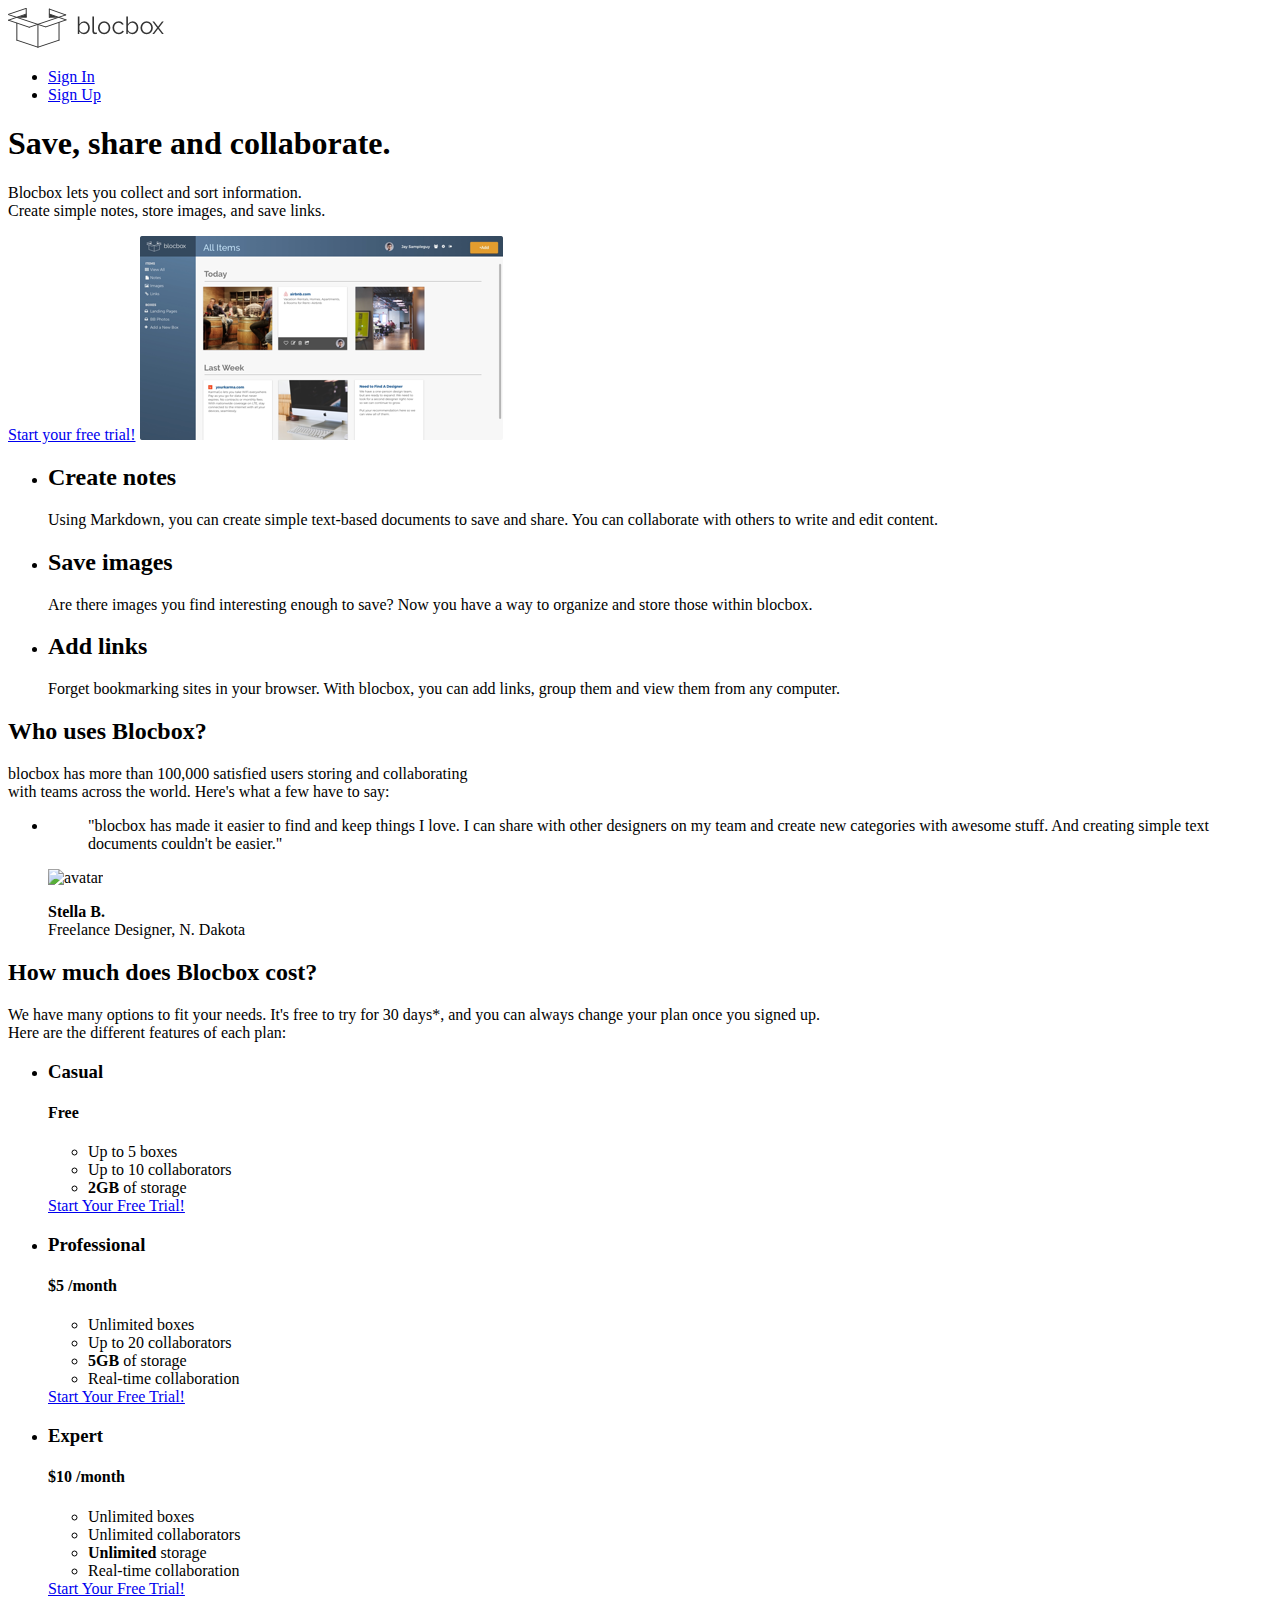
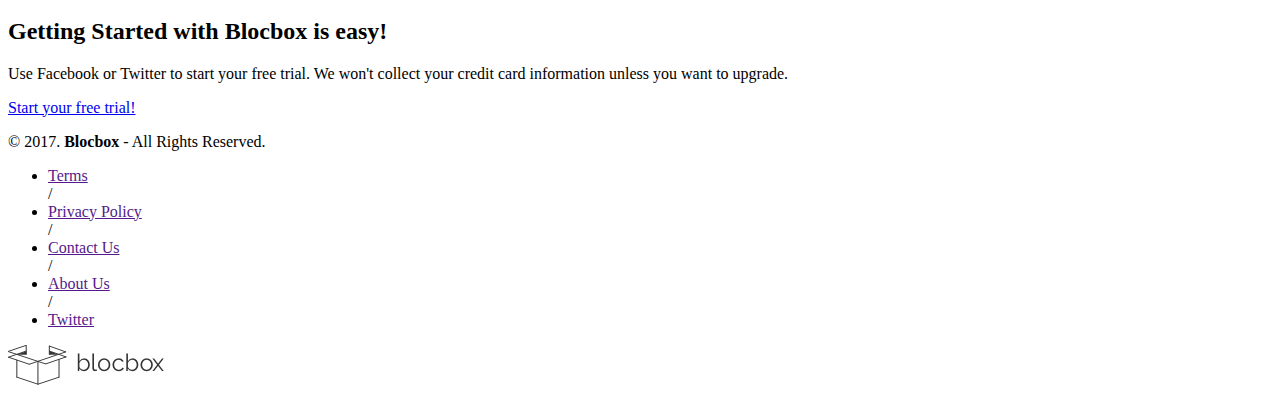
==== index.html @ 42ea2961 "Homepage HTML completed" ====
<!DOCTYPE html>
<html lang="en-us">
<head>
   <meta http-equiv="X-UA Compatible" content="IE=Edge">
   <meta name="viewport" content="width=device-width, initial scale=1">
   <meta charset="utf-8">
   <title>Save, share, and collaborate | Blocbox</title>

   <!-- Google Fonts -->
   <link href="https://fonts.googleapis.com/css?family=Montserrat|Raleway" rel="stylesheet">
</head>
<body>
  <!-- Hero -->
  <header>
    <nav class="container">
      <div class="one-half">
        <a href="index.html" class="site-logo"><img src="images/Logo.png" alt="Blocbox" /></a>
      </div>
      <div class="one-half">
        <ul>
          <li><a href="signin.html">Sign In</a></li>
          <li class="btn"><a href="signup.html">Sign Up</a></li>
        </ul>
      </div>
    </nav>
    <div class="container hero">
      <h1>Save, share and collaborate.</h1>
      <p>Blocbox lets you collect and sort information.<br/>Create simple notes, store images, and save links.</p>
      <a href="signup.html" class="btn">Start your free trial!</a>
      <img src="images/Dashboard Screenshot.png" alt="Blocbox Screenshot" />
    </div>
  </header>
  <main role="main">

    <!--Benefits-->

    <section class="benefits">
      <ul class="container">
        <li class="one-third">
           <h2>Create notes</h2>
           <p>Using Markdown, you can create simple text-based documents to save and share. You can collaborate with others to write and edit content.</p>
         </li>
         <li class="one-third">
           <h2>Save images</h2>
           <p>Are there images you find interesting enough to save? Now you have a way to organize and store those within blocbox.</p>
         </li>
         <li class="one-third">
           <h2>Add links</h2>
           <p>Forget bookmarking sites in your browser. With blocbox, you can add links, group them and view them from any computer.</p>
         </li>
      </ul>
    </section>

    <!--Testimonials-->

    <section class="testimonials">
      <div class="container">
        <h2>Who uses Blocbox?</h2>
        <p>blocbox has more than 100,000 satisfied users storing and collaborating<br/> with teams across the world. Here's what a few have to say:</p>
        <ul class="container">
          <li class="one-fourth">
       <blockquote>"blocbox has made it easier to find and keep things I love. I can share with other designers on my team and create new categories with awesome stuff. And creating simple text documents couldn't be easier."
       </blockquote>
       <img src="https://s3.amazonaws.com/uifaces/faces/twitter/jsa/128.jpg" alt="avatar">
       <p class="name"><strong>Stella B.</strong><br/>Freelance Designer, N. Dakota</p>
         </li>
        </ul>
      </div>
    </section>

    <!--Pricing-->

    <section class="Pricing">
      <div class="container">
        <h2>How much does Blocbox cost?</h2>
        <p>We have many options to fit your needs. It's free to try for 30 days*, and you can always change your plan once you signed up. <br/>Here are the different features of each plan:</p>
      </div>
      <ul class="container">
      <li class="one-third">
       <div class="box">
        <h3>Casual</h3>
         <h4>Free</h4>
         <ul>
           <li>Up to 5 boxes</li>
           <li>Up to 10 collaborators</li>
           <li><strong>2GB</strong> of storage</li>
         </ul>
         <a href="signup.html" class="btn">Start Your Free Trial!</a>
       </li>
     </ul>
      </div>
      <ul class="container">
        <li class"one-third">
          <div class="box middle">
            <h3>Professional</h3>
       <h4><span>$</span>5 <span class="month">/month</span></h4>
       <ul>
         <li>Unlimited boxes</li>
         <li>Up to 20 collaborators</li>
         <li><strong>5GB</strong> of storage</li>
         <li>Real-time collaboration</li>
       </ul>
       <a href="signup.html" class="btn">Start Your Free Trial!</a>
     </div>
   </li>
   <li class="one-third">
     <div class="box">
       <h3>Expert</h3>
       <h4><span>$</span>10 <span class="month">/month</span></h4>
       <ul>
         <li>Unlimited boxes</li>
         <li>Unlimited collaborators</li>
         <li><strong>Unlimited</strong> storage</li>
         <li>Real-time collaboration</li>
       </ul>
       <a href="signup.html" class="btn">Start Your Free Trial!</a>
     </div>
   </li>
    </section>

    <!--New Section-->

    <section>
      <div class="container">
      <h2>Getting Started with Blocbox is easy!</h2>
      <p>Use Facebook or Twitter to start your free trial. We won't collect your credit card information unless you want to upgrade.</p>
      <a href="signup.html">Start your free trial!</a>
    </div>
    </section>
  </main>

  <!--Footer-->

  <footer>
    <div class="container footer-nav-block">
      <div class="left-footer-block one-third">
        <p class="copyright-block">&copy; 2017. <strong>Blocbox</strong> - All Rights Reserved.</p>
      </div>
      <nav class="link-block middle-footer-block one-third">
        <ul>
          <li><a href="">Terms</a></li> /
          <li><a href="">Privacy Policy</a></li> /
          <li><a href="">Contact Us</a></li> /
          <li><a href="">About Us</a></li> /
          <li><a href="">Twitter</a></li>
        </ul>
      </nav>
      <div class="right-footer-block one-third">
        <img class="logo" src="images/Logo.png" alt="Blocbox" />
      </div>
  </div>
  </footer>
</body>
</html>
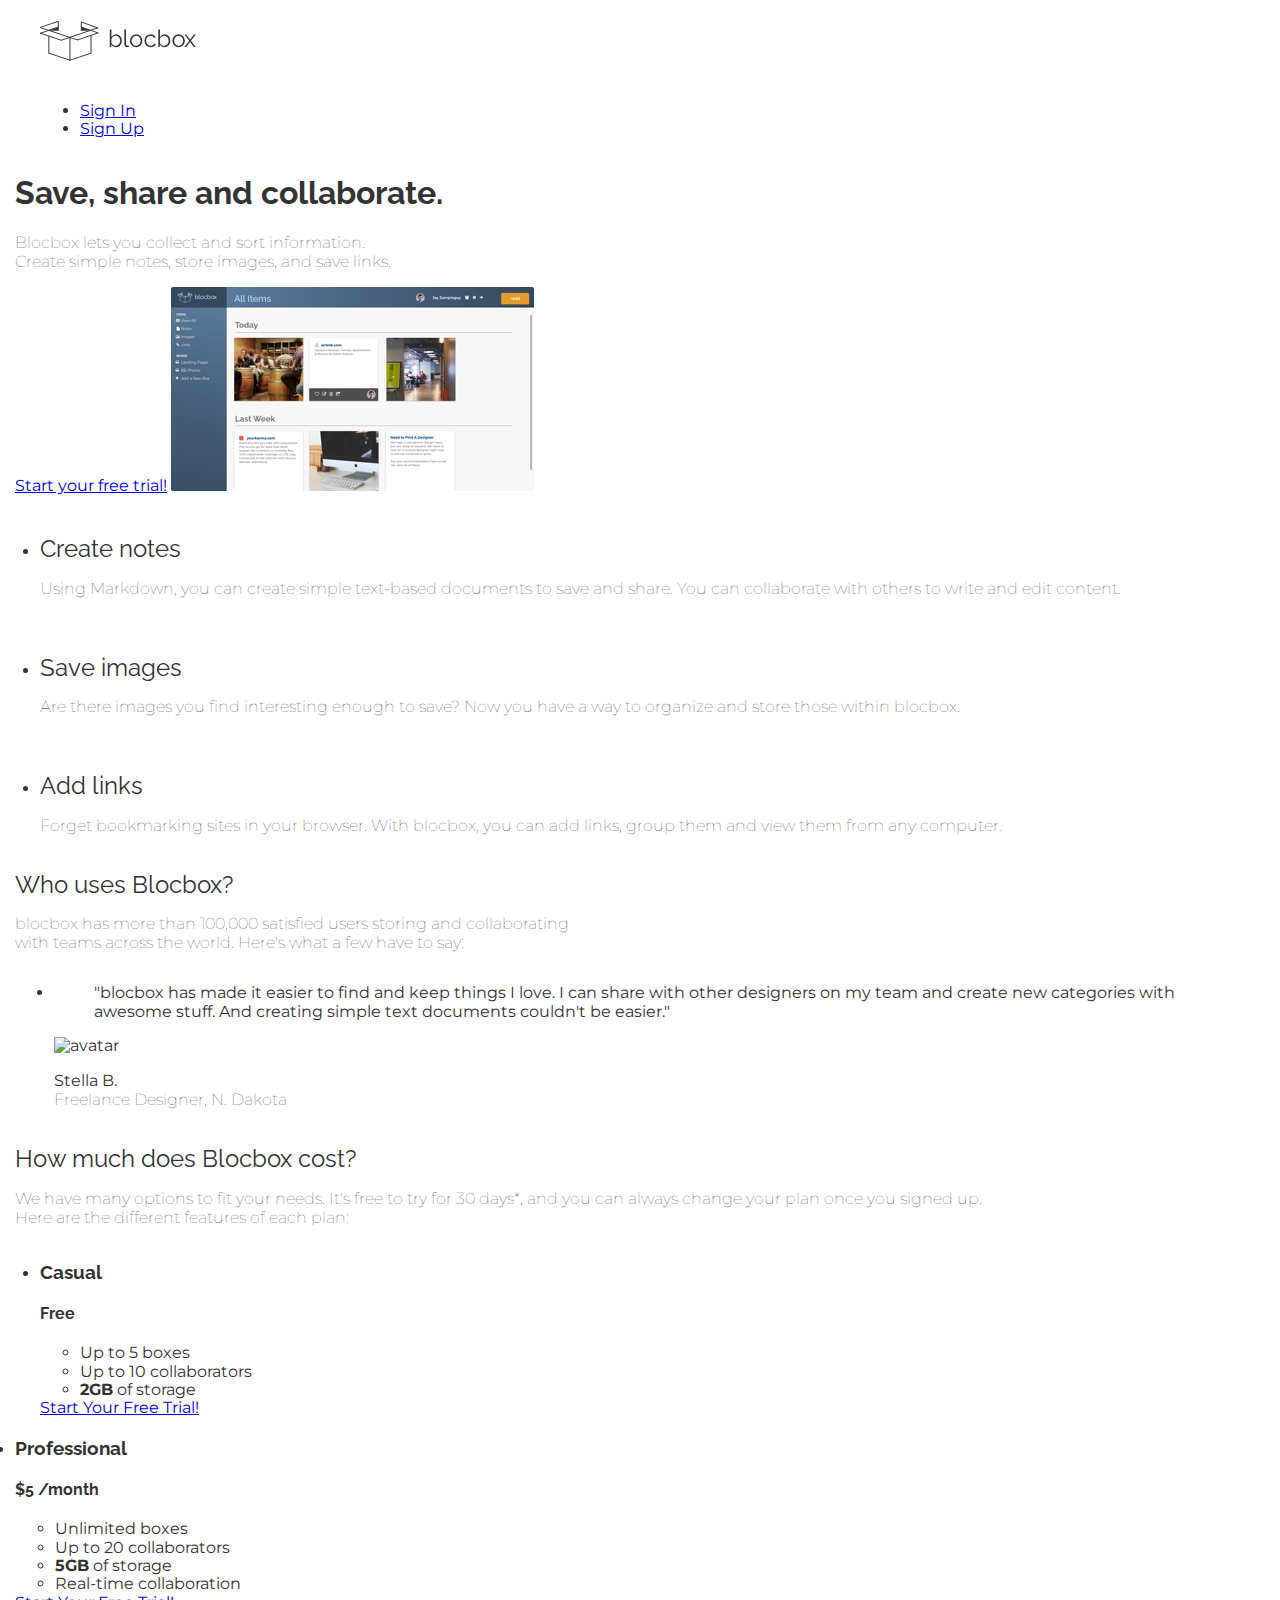
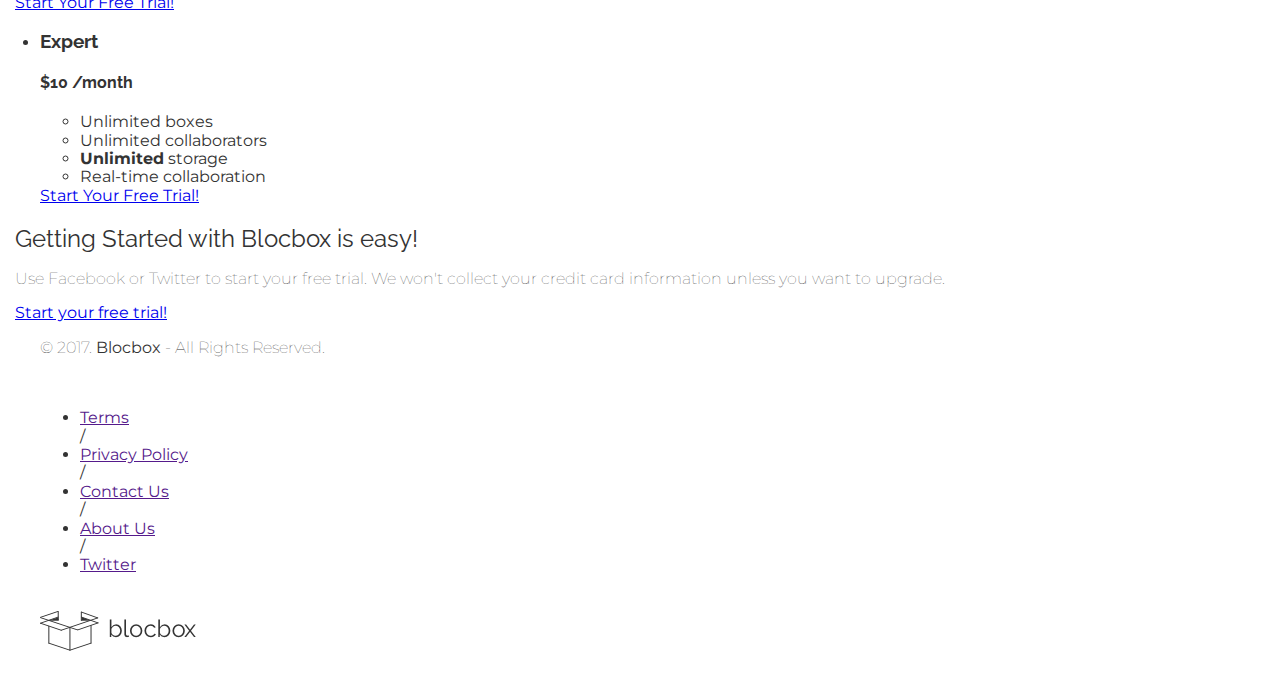
==== commit 0f86148d: "Checkpoint 28 Completed." ====
--- a/index.html
+++ b/index.html
@@ -5,6 +5,11 @@
    <meta name="viewport" content="width=device-width, initial scale=1">
    <meta charset="utf-8">
    <title>Save, share, and collaborate | Blocbox</title>
+
+   <!--CSS Links-->
+   <link rel="stylesheet" href="css/normalize.css">
+   <link rel="stylesheet" href="css/style.css">
+   <link rel="stylesheet" href="css/font-awesome.css">
 
    <!-- Google Fonts -->
    <link href="https://fonts.googleapis.com/css?family=Montserrat|Raleway" rel="stylesheet">
--- a/css/style.css
+++ b/css/style.css
@@ -0,0 +1,45 @@
+html, body {
+  overflow-x:hidden;
+}
+body {
+  font-family: "Montserrat", Helvetica, Arial, sans-serif;
+  color: #333333;
+}
+h1, h2, h3, h4, h5, h6 {
+  font-family: Raleway, Varela Round, Helvetica, Arial, sans-serif;
+}
+h2 {
+  font-size: 28 px;
+  font-weight: normal;
+  margin-bottom: 5px;
+}
+
+p {
+  font-size: 16px;
+  line-height: 19px;
+  font-weight: 100;
+}
+
+/* GRID */
+.container {
+  margin-right: auto;
+  margin-left: auto;
+  padding-left: 15px;
+  padding-right: 15px;
+  position: relative;
+}
+.container: before,
+.container: after {
+  content: " ";
+  display: table;
+}
+.container:after {
+  clear:both;
+}
+.one-half, .one-third, .one-fourth {
+  width: 96%;
+  float: left;
+  position: relative;
+  min-height: 1px;
+  margin: 0 2% 20px;
+}
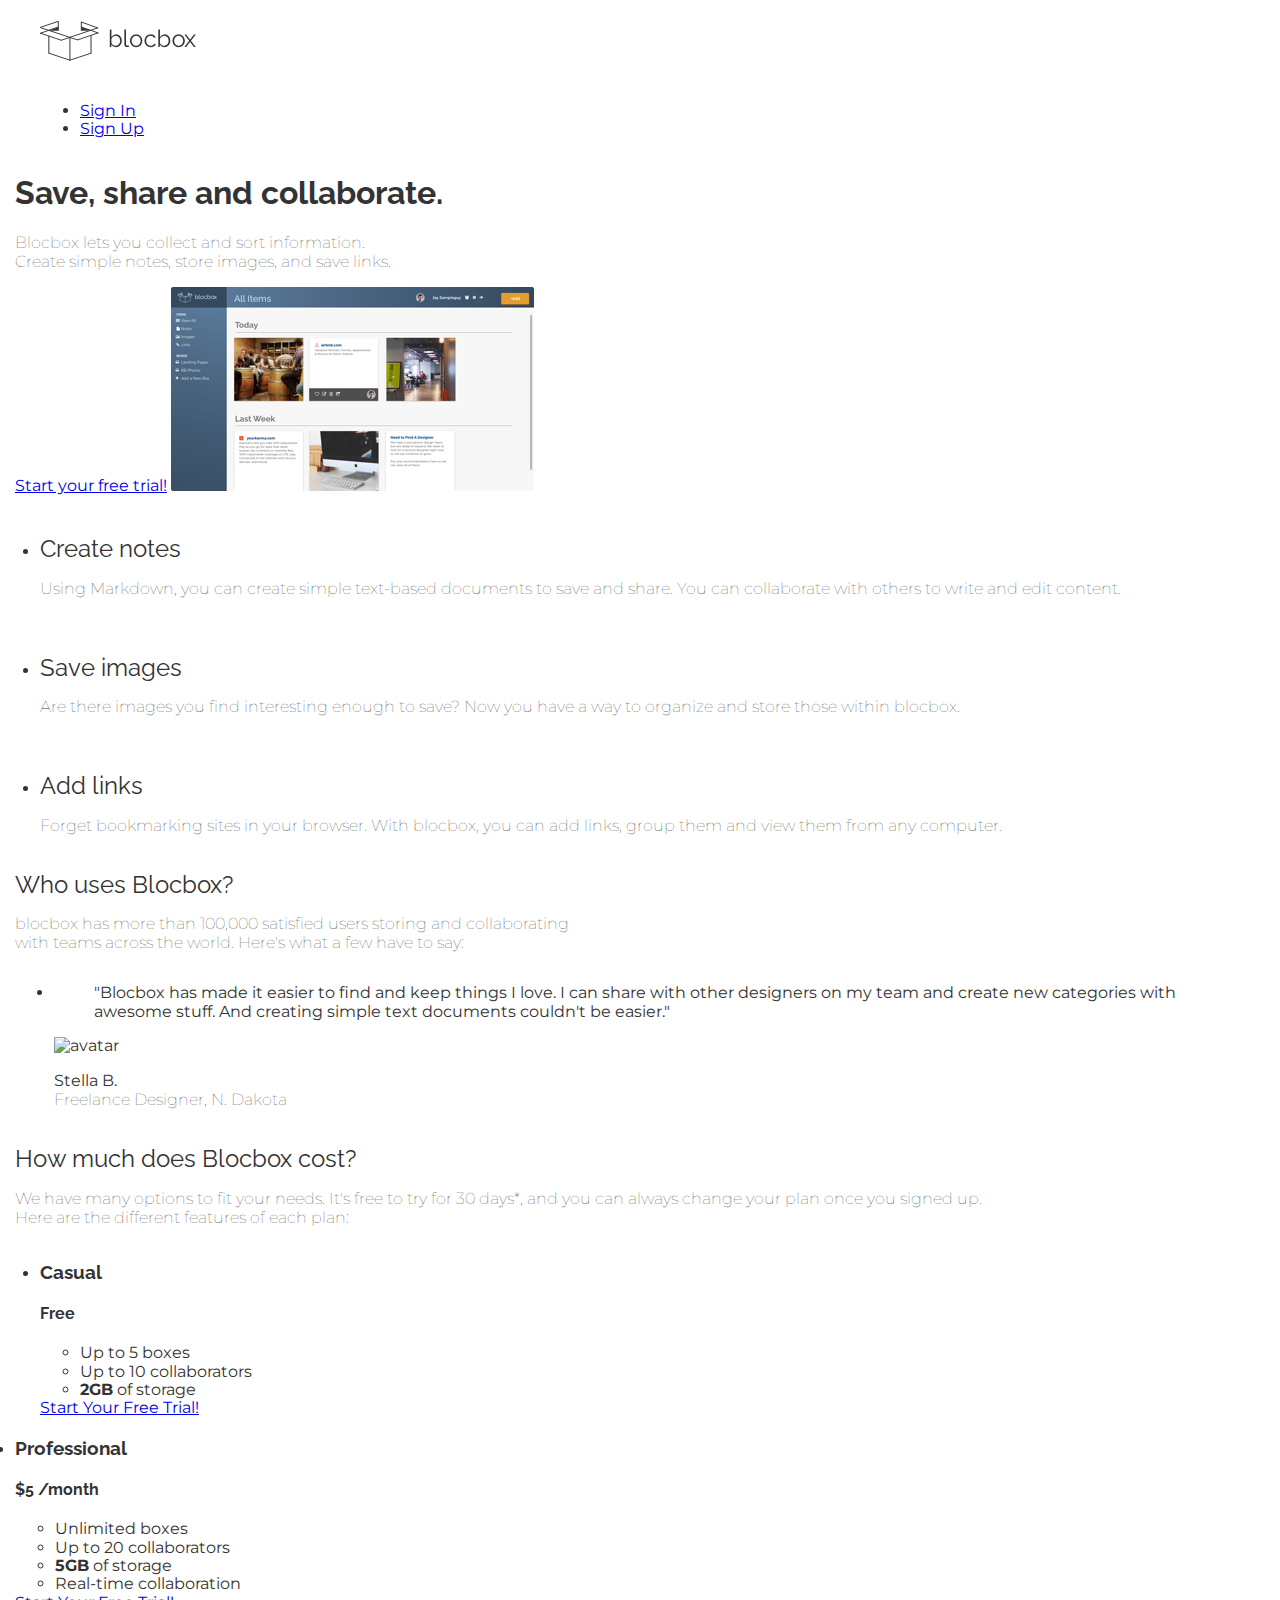
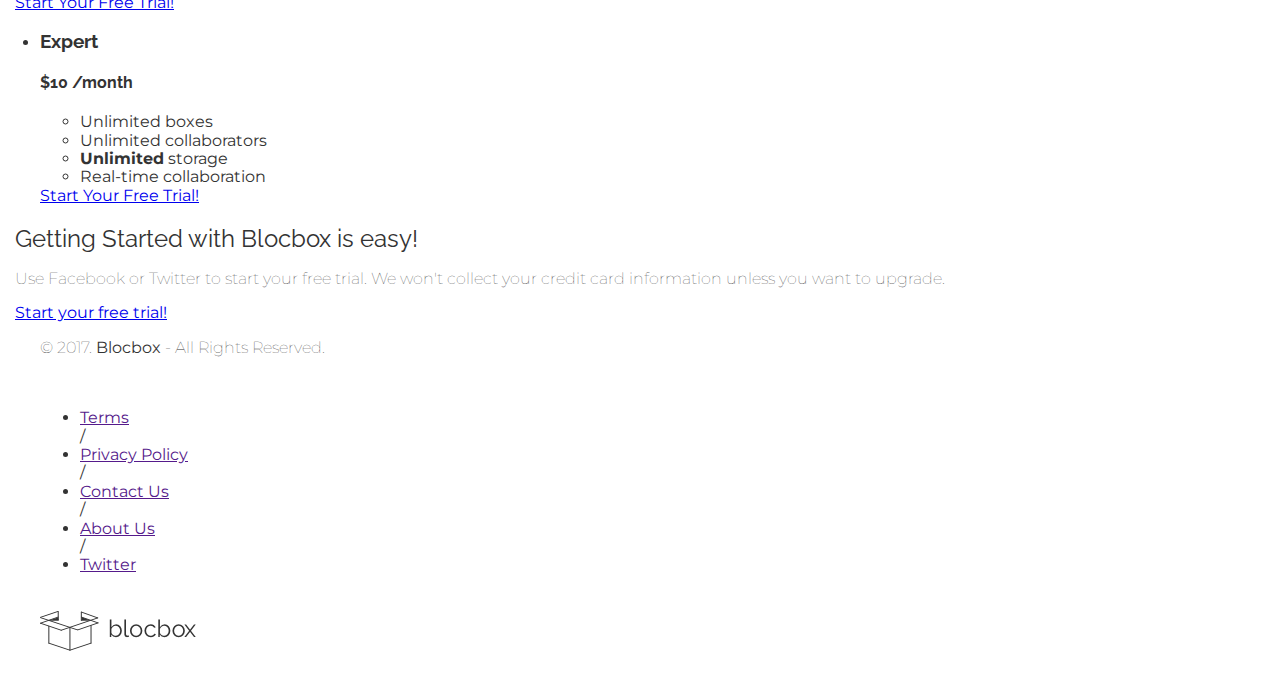
==== commit 9c1ff258: "Homepage CSS completed" ====
--- a/index.html
+++ b/index.html
@@ -64,7 +64,7 @@
         <p>blocbox has more than 100,000 satisfied users storing and collaborating<br/> with teams across the world. Here's what a few have to say:</p>
         <ul class="container">
           <li class="one-fourth">
-       <blockquote>"blocbox has made it easier to find and keep things I love. I can share with other designers on my team and create new categories with awesome stuff. And creating simple text documents couldn't be easier."
+       <blockquote>"Blocbox has made it easier to find and keep things I love. I can share with other designers on my team and create new categories with awesome stuff. And creating simple text documents couldn't be easier."
        </blockquote>
        <img src="https://s3.amazonaws.com/uifaces/faces/twitter/jsa/128.jpg" alt="avatar">
        <p class="name"><strong>Stella B.</strong><br/>Freelance Designer, N. Dakota</p>
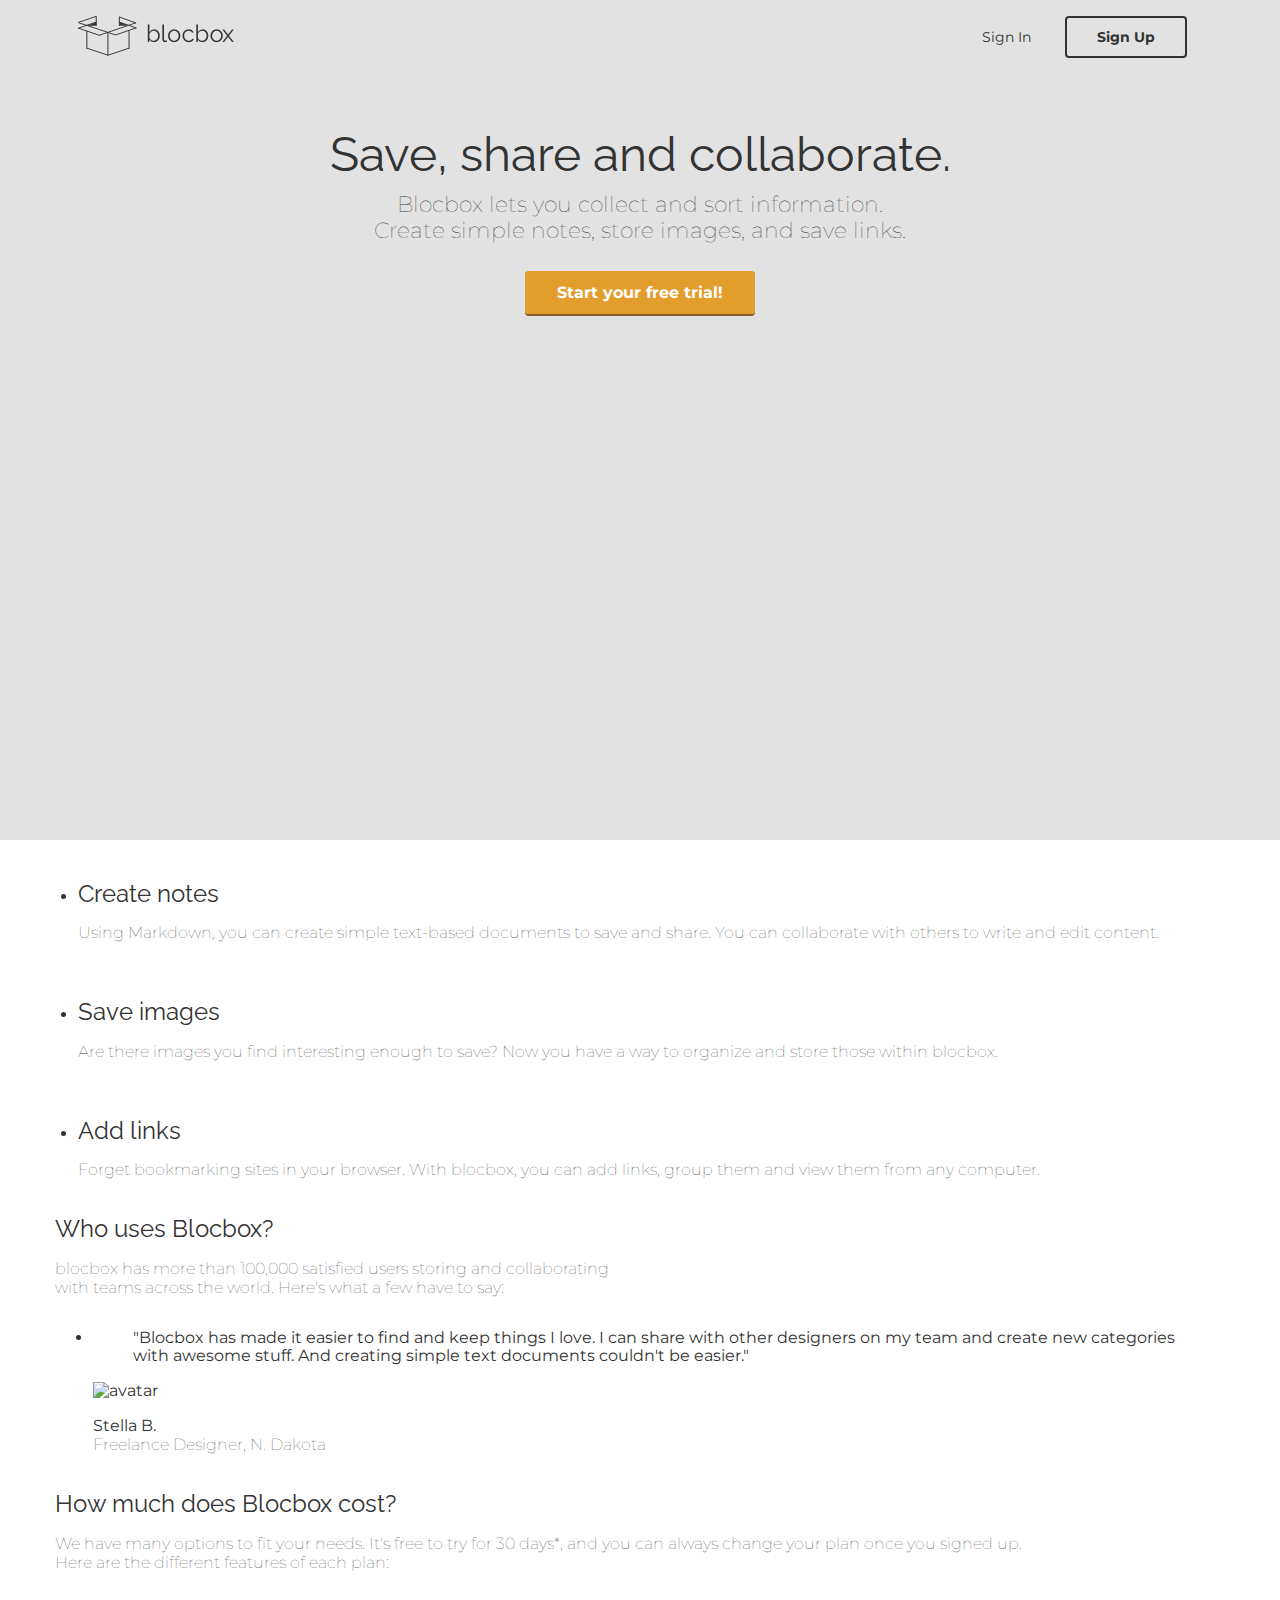
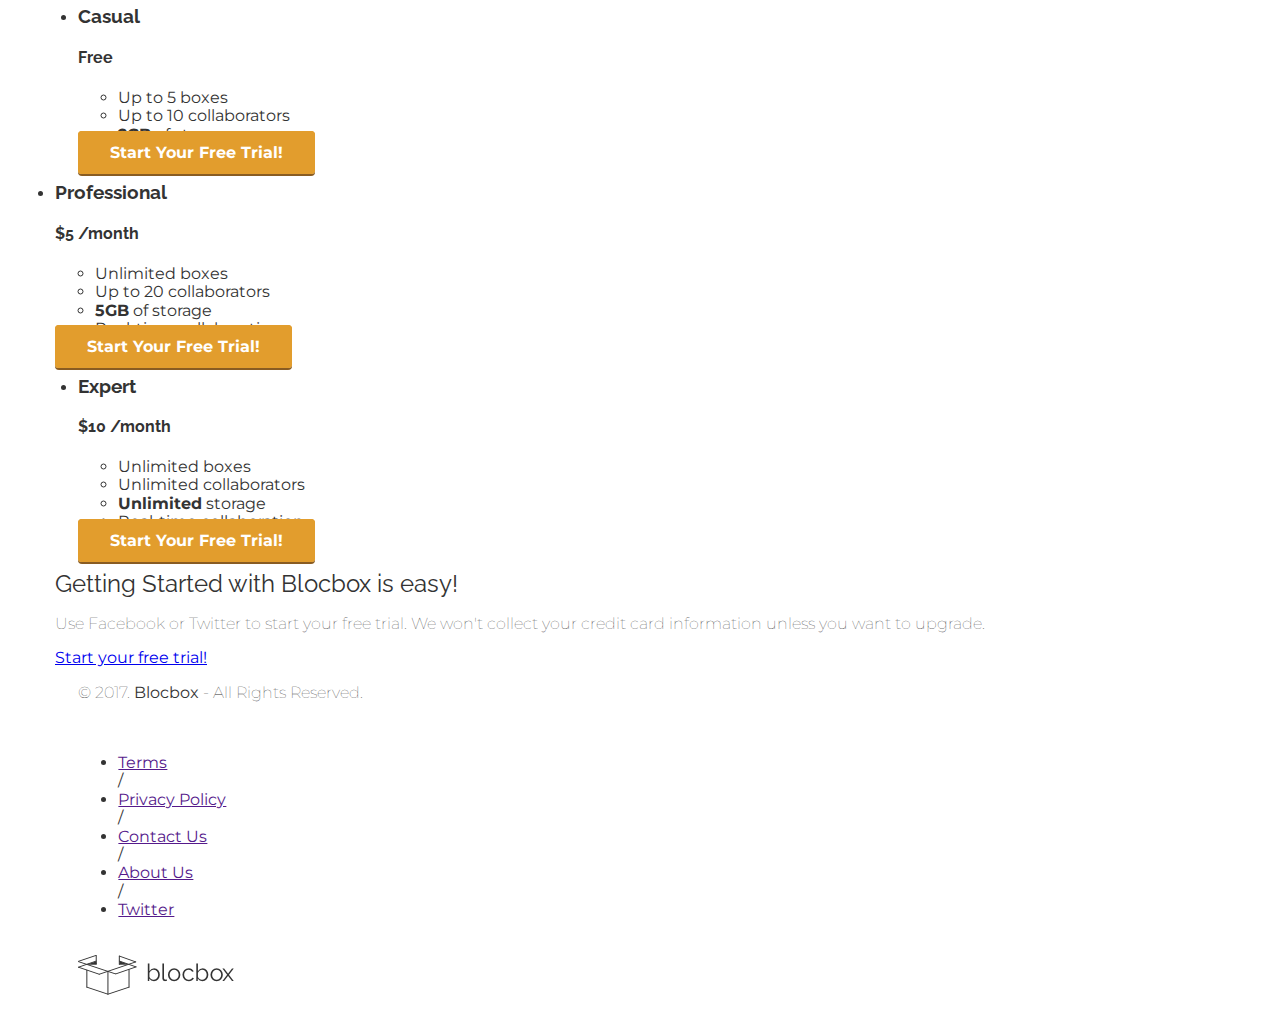
==== commit ff6e97f0: "Checkpoint 29 completed" ====
--- a/index.html
+++ b/index.html
@@ -20,11 +20,9 @@
     <nav class="container">
       <div class="one-half">
         <a href="index.html" class="site-logo"><img src="images/Logo.png" alt="Blocbox" /></a>
-      </div>
-      <div class="one-half">
         <ul>
           <li><a href="signin.html">Sign In</a></li>
-          <li class="btn"><a href="signup.html">Sign Up</a></li>
+          <li class="btn2"><a href="signup.html">Sign Up</a></li>
         </ul>
       </div>
     </nav>
@@ -32,7 +30,6 @@
       <h1>Save, share and collaborate.</h1>
       <p>Blocbox lets you collect and sort information.<br/>Create simple notes, store images, and save links.</p>
       <a href="signup.html" class="btn">Start your free trial!</a>
-      <img src="images/Dashboard Screenshot.png" alt="Blocbox Screenshot" />
     </div>
   </header>
   <main role="main">
--- a/css/style.css
+++ b/css/style.css
@@ -21,6 +21,31 @@
 }
 
 /* GRID */
+@media (min-width: 768px) {
+   .container {
+     width: 750px;
+   }
+ }
+ @media (min-width: 992px) {
+   .container {
+     width: 970px;
+   }
+   .one-half {
+     width:46%;
+   }
+   .one-third {
+     width:29.33333%;
+   }
+   .one-fourth {
+     width:21%;
+   }
+ }
+ @media (min-width: 1200px) {
+   .container {
+     width: 1170px;
+   }
+ }
+
 .container {
   margin-right: auto;
   margin-left: auto;
@@ -43,3 +68,83 @@
   min-height: 1px;
   margin: 0 2% 20px;
 }
+
+/* HEADER */
+header {
+  color:#333333;
+  background-image: url("/Users/zachminuto/GitHub/Blocbox/images/Bitmap.jpg");
+  background-position: bottom;
+  background-color: #e2e2e2;
+  height: 840px;
+
+  }
+header nav {
+   padding:1em 0;
+ }
+ header nav ul {
+   display:inline;
+   text-align: right;
+   float:right;
+   margin:0;
+ }
+ header nav ul > li {
+   list-style-type: none;
+   display: inline-block;
+   margin:0 15px;
+ }
+ header nav ul > li.btn2:hover {
+   color:#FFFFFF;
+ }
+ header nav ul > li > a {
+   color:#333333;
+   text-decoration: none;
+   font: Montserrat, Arial, sans-serif;
+   font-size: 14px;
+ }
+ header nav ul > li.btn-outline:hover > a {
+   color:#34495E;
+ }
+ header nav ul > li.btn2 {
+   position: center;
+ }
+ header .hero {
+   text-align: center;
+   display:block;
+   position: relative;
+ }
+ header .hero h1 {
+   font-size:48px;
+   font-weight: normal;
+   margin:95px 0 0;
+ }
+ header .hero p {
+   font-size: 22px;
+   line-height: 26px;
+   font-weight: 100;
+   margin:10px 0 40px;
+ }
+ header .hero img {
+   display: block;
+   margin:3em auto 0;
+ }
+
+ /* BUTTONS */
+.btn {
+  border-radius: 4px;
+  color:#FFFFFF;
+  font-weight: 700;
+  text-decoration: none;
+  padding:10px 30px;
+  background: #E29D2D;
+  border: 2px solid #E29D2D;
+  box-shadow: 0px 2px 0px 0px #895C22;
+}
+.btn2 {
+  border-radius: 4px;
+  color:#FFFFFF;
+  font-weight: 700;
+  text-decoration: none;
+  padding:10px 30px;
+  background: none;
+  border: 2px solid #333333;
+}
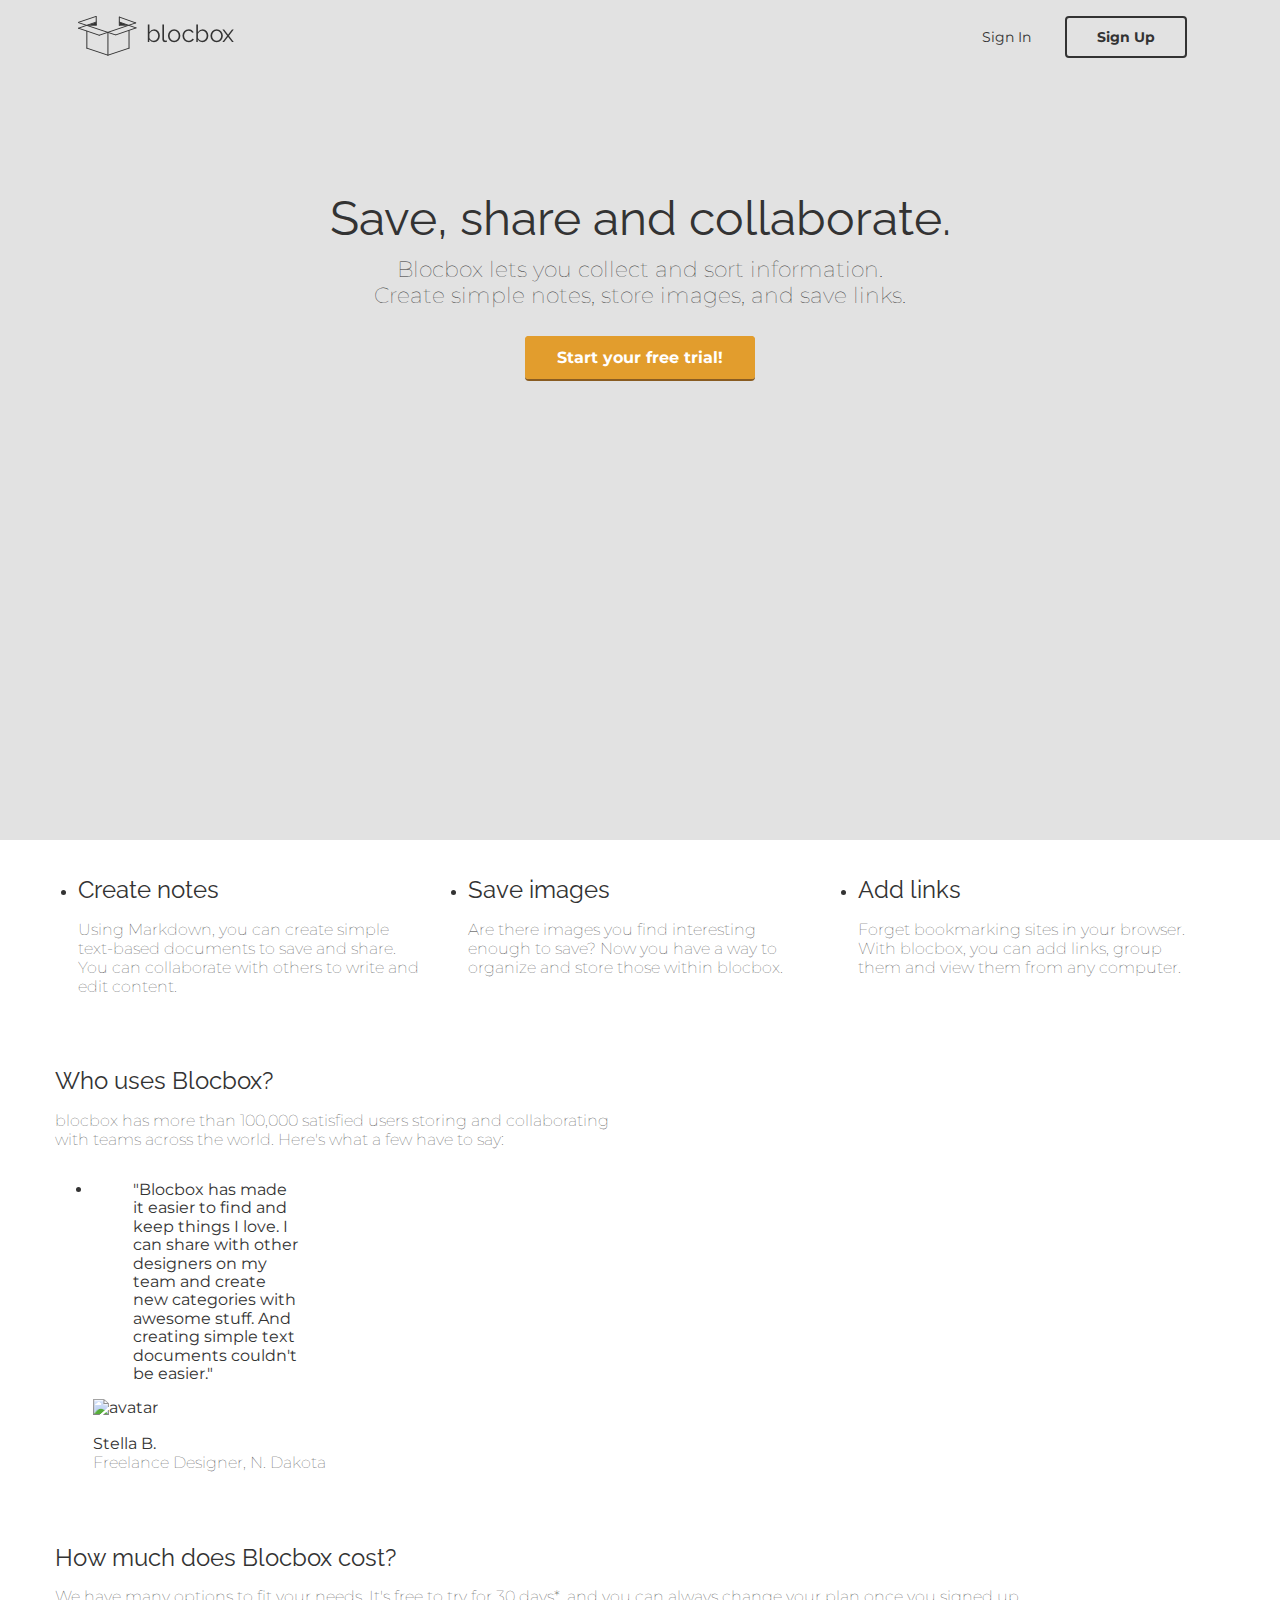
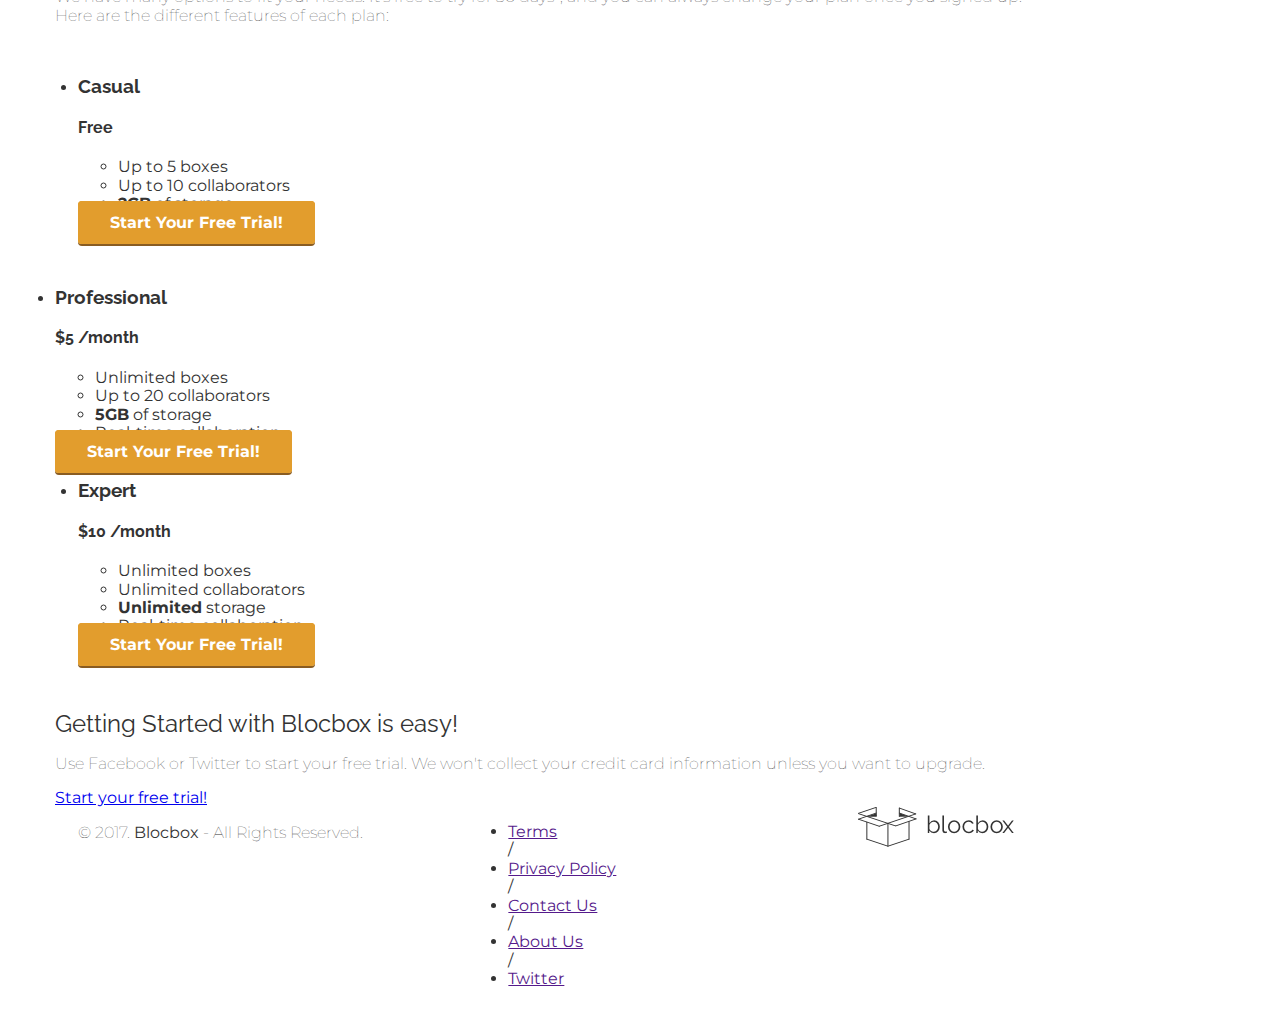
==== commit c2aa7f32: "Fixed CSS Grid" ====
--- a/index.html
+++ b/index.html
@@ -20,6 +20,8 @@
     <nav class="container">
       <div class="one-half">
         <a href="index.html" class="site-logo"><img src="images/Logo.png" alt="Blocbox" /></a>
+      </div>
+      <div class="one-half">
         <ul>
           <li><a href="signin.html">Sign In</a></li>
           <li class="btn2"><a href="signup.html">Sign Up</a></li>
--- a/css/style.css
+++ b/css/style.css
@@ -21,31 +21,6 @@
 }
 
 /* GRID */
-@media (min-width: 768px) {
-   .container {
-     width: 750px;
-   }
- }
- @media (min-width: 992px) {
-   .container {
-     width: 970px;
-   }
-   .one-half {
-     width:46%;
-   }
-   .one-third {
-     width:29.33333%;
-   }
-   .one-fourth {
-     width:21%;
-   }
- }
- @media (min-width: 1200px) {
-   .container {
-     width: 1170px;
-   }
- }
-
 .container {
   margin-right: auto;
   margin-left: auto;
@@ -53,21 +28,54 @@
   padding-right: 15px;
   position: relative;
 }
-.container: before,
-.container: after {
+.container:before,
+.container:after {
   content: " ";
   display: table;
 }
 .container:after {
-  clear:both;
+  clear: both;
 }
 .one-half, .one-third, .one-fourth {
-  width: 96%;
-  float: left;
-  position: relative;
+  width:96%;
+  float:left;
+  position:relative;
   min-height: 1px;
-  margin: 0 2% 20px;
+  margin:0 2% 20px;
 }
+@media (min-width: 768px) {
+  .container {
+    width: 750px;
+  }
+}
+@media (min-width: 992px) {
+  .container {
+    width: 970px;
+  }
+  .one-half {
+    width:46%;
+  }
+  .one-third {
+    width:29.33333%;
+  }
+  .one-fourth {
+    width:21%;
+  }
+}
+@media (min-width: 1200px) {
+  .container {
+    width: 1170px;
+  }
+}
+
+/* MEDIA QUERIES */
+@media (max-width: 700px) {
+  header {
+    background-color: #e2e2e2;
+    background-image: none;
+  }
+}
+
 
 /* HEADER */
 header {
@@ -82,7 +90,7 @@
    padding:1em 0;
  }
  header nav ul {
-   display:inline;
+   display: inline;
    text-align: right;
    float:right;
    margin:0;
@@ -101,11 +109,14 @@
    font: Montserrat, Arial, sans-serif;
    font-size: 14px;
  }
- header nav ul > li.btn-outline:hover > a {
-   color:#34495E;
+ header nav ul > li.btn2:hover > a {
+   color:#979797;
  }
  header nav ul > li.btn2 {
    position: center;
+ }
+ header nav ul > li > a:hover {
+   color: #979797
  }
  header .hero {
    text-align: center;
@@ -141,10 +152,26 @@
 }
 .btn2 {
   border-radius: 4px;
-  color:#FFFFFF;
+  color:#333333;
   font-weight: 700;
   text-decoration: none;
   padding:10px 30px;
   background: none;
   border: 2px solid #333333;
 }
+.btn:hover {
+  background-color: #DBAC60;
+  border-color: #DBAC60;
+  box-shadow: 0px 2px 0px 0px #E29D2D;
+}
+.btn2:hover {
+    border-radius: 4px;
+    color:#979797;
+    font-weight: 700;
+    text-decoration: none;
+    padding:10px 30px;
+    background: none;
+    border: 2px solid;
+    border-color: #979797;
+  }
+}
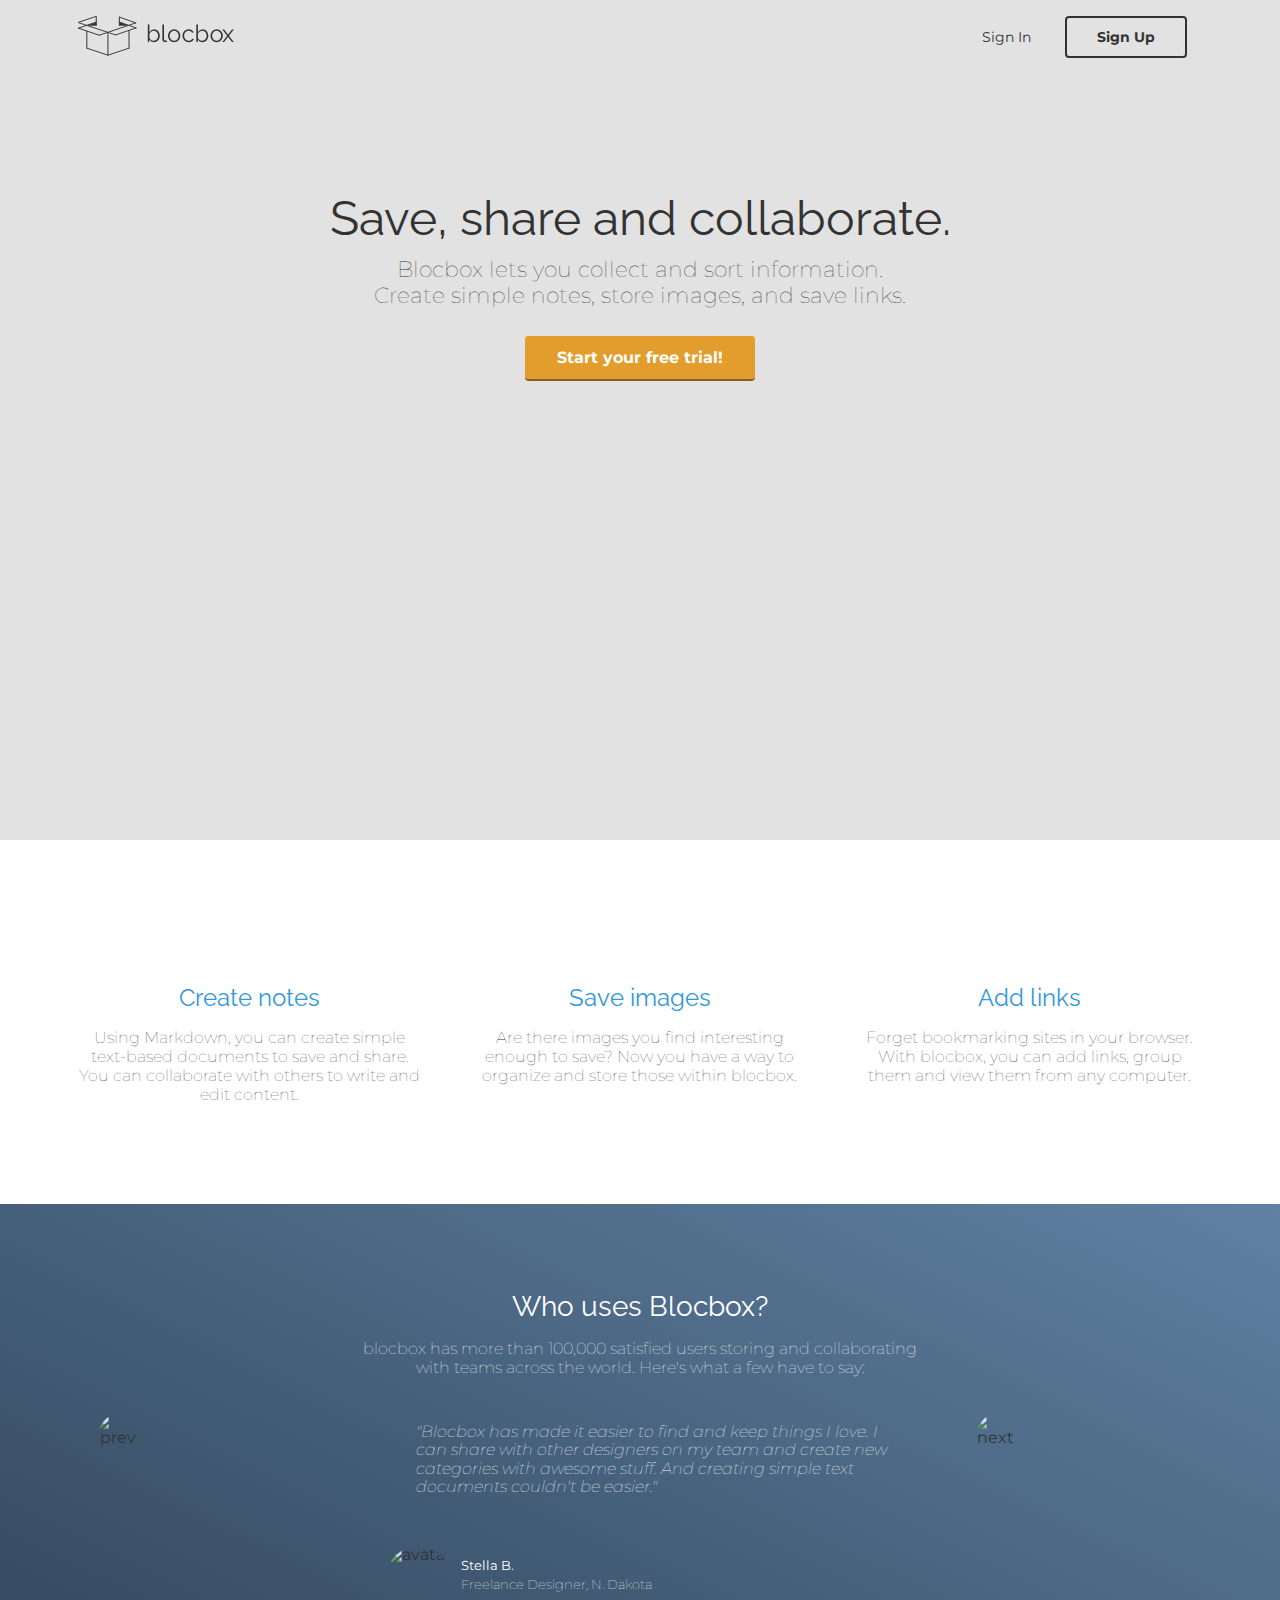
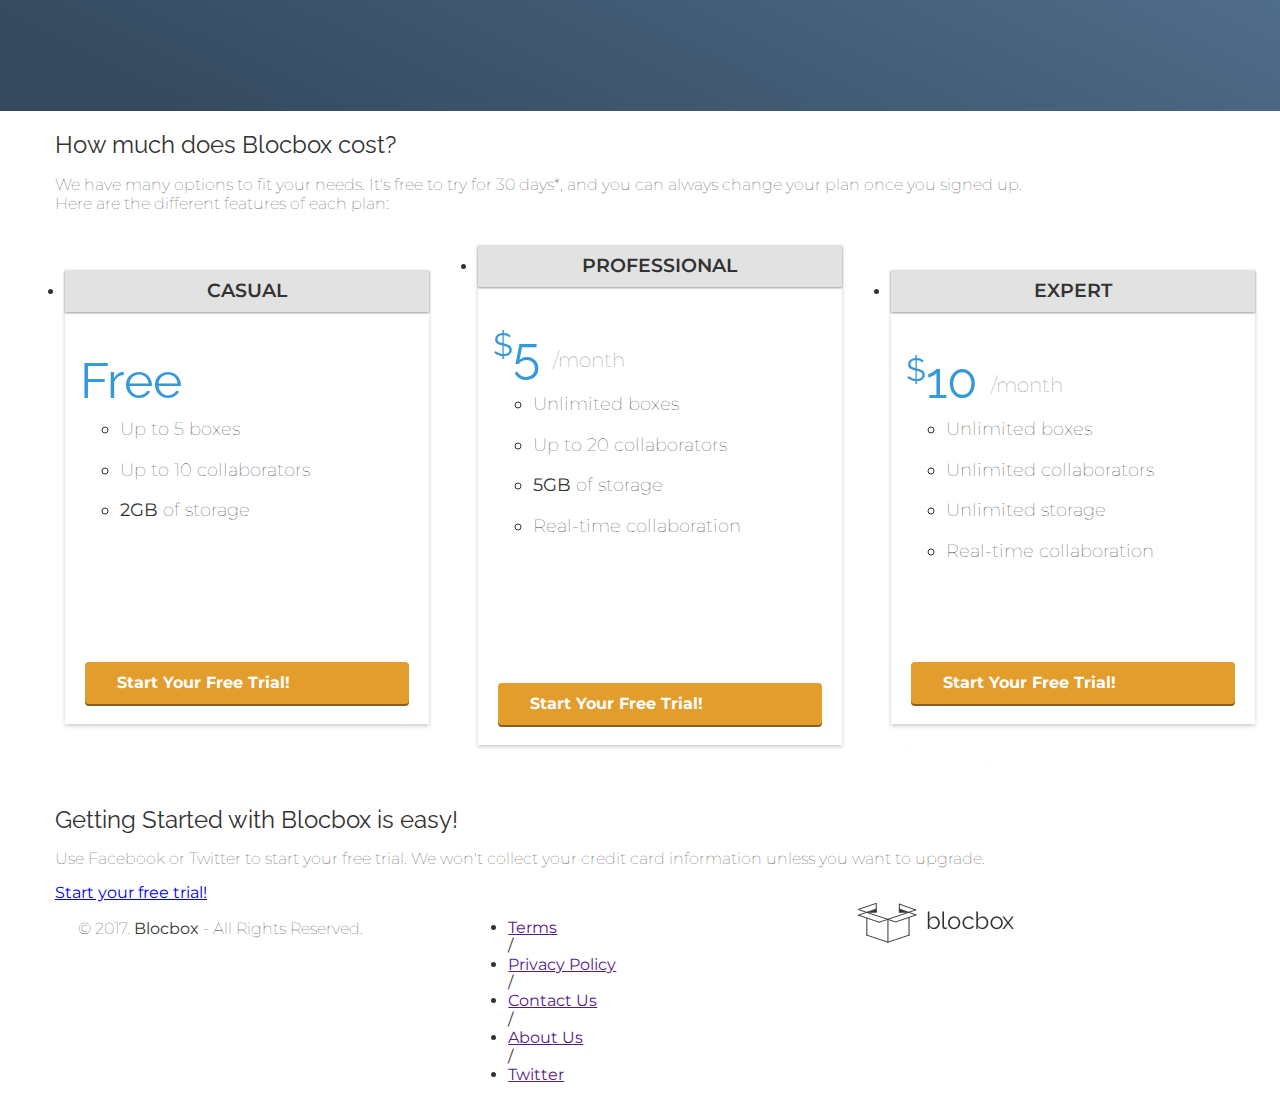
==== commit 5e3b7e18: "Checkpoint 30 completed" ====
--- a/index.html
+++ b/index.html
@@ -38,22 +38,28 @@
 
     <!--Benefits-->
 
-    <section class="benefits">
-      <ul class="container">
-        <li class="one-third">
-           <h2>Create notes</h2>
-           <p>Using Markdown, you can create simple text-based documents to save and share. You can collaborate with others to write and edit content.</p>
-         </li>
-         <li class="one-third">
-           <h2>Save images</h2>
-           <p>Are there images you find interesting enough to save? Now you have a way to organize and store those within blocbox.</p>
-         </li>
-         <li class="one-third">
-           <h2>Add links</h2>
-           <p>Forget bookmarking sites in your browser. With blocbox, you can add links, group them and view them from any computer.</p>
-         </li>
-      </ul>
-    </section>
+    <main role="main">
+      <!-- Benefits -->
+      <section class="benefits">
+        <ul class="container">
+          <li class="one-third">
+            <i class="fa fa-file-o"></i>
+            <h2>Create notes</h2>
+            <p>Using Markdown, you can create simple text-based documents to save and share. You can collaborate with others to write and edit content.</p>
+          </li>
+          <li class="one-third">
+            <i class="fa fa-picture-o"></i>
+            <h2>Save images</h2>
+            <p>Are there images you find interesting enough to save? Now you have a way to organize and store those within blocbox.</p>
+          </li>
+          <li class="one-third">
+            <i class="fa fa-link"></i>
+            <h2>Add links</h2>
+            <p>Forget bookmarking sites in your browser. With blocbox, you can add links, group them and view them from any computer.</p>
+          </li>
+        </ul>
+      </section>
+    </main>
 
     <!--Testimonials-->
 
@@ -62,76 +68,84 @@
         <h2>Who uses Blocbox?</h2>
         <p>blocbox has more than 100,000 satisfied users storing and collaborating<br/> with teams across the world. Here's what a few have to say:</p>
         <ul class="container">
-          <li class="one-fourth">
+          <li class="one-fourth"><img src="/Users/zachminuto/GitHub/Blocbox/images/left-arrow.png" alt="prev" style="width:50px;height:94px;"></li>
+          <li class="one-half">
        <blockquote>"Blocbox has made it easier to find and keep things I love. I can share with other designers on my team and create new categories with awesome stuff. And creating simple text documents couldn't be easier."
        </blockquote>
        <img src="https://s3.amazonaws.com/uifaces/faces/twitter/jsa/128.jpg" alt="avatar">
        <p class="name"><strong>Stella B.</strong><br/>Freelance Designer, N. Dakota</p>
          </li>
+         <li class="one-fourth"><img src="/Users/zachminuto/GitHub/BlocBox/images/right-arrow.png" alt="next" style="width:50px;height:94px;"></li>
         </ul>
       </div>
     </section>
 
-    <!--Pricing-->
+<!--Pricing-->
 
-    <section class="Pricing">
-      <div class="container">
-        <h2>How much does Blocbox cost?</h2>
-        <p>We have many options to fit your needs. It's free to try for 30 days*, and you can always change your plan once you signed up. <br/>Here are the different features of each plan:</p>
+  <section class="Pricing">
+    <div class="container">
+      <h2>How much does Blocbox cost?</h2>
+      <p>We have many options to fit your needs. It's free to try for 30 days*, and you can always change your plan once you signed up. <br/>Here are the different features of each plan:</p>
+    </div>
+    <ul>
+      <li class="one-third">
+        <div class="box" class="container">
+          <h3>Casual</h3>
+          <h4>Free</h4>
+          <ul>
+            <li>Up to 5 boxes</li>
+            <li>Up to 10 collaborators</li>
+            <li><strong>2GB</strong> of storage</li>
+          </ul>
+        <a href="signup.html" class="btn">Start Your Free Trial!</a>
       </div>
-      <ul class="container">
-      <li class="one-third">
-       <div class="box">
-        <h3>Casual</h3>
-         <h4>Free</h4>
-         <ul>
-           <li>Up to 5 boxes</li>
-           <li>Up to 10 collaborators</li>
-           <li><strong>2GB</strong> of storage</li>
-         </ul>
-         <a href="signup.html" class="btn">Start Your Free Trial!</a>
-       </li>
-     </ul>
+     </li>
+   </ul>
+  <ul>
+    <li class="one-third">
+      <div class="box middle" class="container">
+        <h3>Professional</h3>
+     <h4><span>$</span>5 <span class="month">/month</span></h4>
+        <ul>
+          <li>Unlimited boxes</li>
+          <li>Up to 20 collaborators</li>
+          <li><strong>5GB</strong> of storage</li>
+          <li>Real-time collaboration</li>
+        </ul>
+        <a href="signup.html" class="btn">Start Your Free Trial!</a>
       </div>
-      <ul class="container">
-        <li class"one-third">
-          <div class="box middle">
-            <h3>Professional</h3>
-       <h4><span>$</span>5 <span class="month">/month</span></h4>
-       <ul>
-         <li>Unlimited boxes</li>
-         <li>Up to 20 collaborators</li>
-         <li><strong>5GB</strong> of storage</li>
-         <li>Real-time collaboration</li>
-       </ul>
-       <a href="signup.html" class="btn">Start Your Free Trial!</a>
-     </div>
-   </li>
+    </li>
+  </ul>
+ <ul>
    <li class="one-third">
-     <div class="box">
+     <div class="box" class="container">
        <h3>Expert</h3>
        <h4><span>$</span>10 <span class="month">/month</span></h4>
        <ul>
          <li>Unlimited boxes</li>
          <li>Unlimited collaborators</li>
-         <li><strong>Unlimited</strong> storage</li>
+         <li>Unlimited storage</li>
          <li>Real-time collaboration</li>
        </ul>
-       <a href="signup.html" class="btn">Start Your Free Trial!</a>
-     </div>
-   </li>
-    </section>
+     <a href="signup.html" class="btn">Start Your Free Trial!</a>
+   </div>
+  </li>
+</ul>
+<div class="container">
+  <p class="small">*We will not collect your credit card information until your 30-day trial has ended.</p>
+</div>
+</section>
 
-    <!--New Section-->
+<!--New Section-->
 
-    <section>
-      <div class="container">
-      <h2>Getting Started with Blocbox is easy!</h2>
-      <p>Use Facebook or Twitter to start your free trial. We won't collect your credit card information unless you want to upgrade.</p>
-      <a href="signup.html">Start your free trial!</a>
-    </div>
-    </section>
-  </main>
+<section>
+  <div class="container">
+    <h2>Getting Started with Blocbox is easy!</h2>
+    <p>Use Facebook or Twitter to start your free trial. We won't collect your credit card information unless you want to upgrade.</p>
+    <a href="signup.html">Start your free trial!</a>
+  </div>
+</section>
+</main>
 
   <!--Footer-->
 
--- a/css/style.css
+++ b/css/style.css
@@ -175,3 +175,153 @@
     border-color: #979797;
   }
 }
+
+/* BENEFITS */
+ .benefits {
+   text-align: center;
+   display:block;
+   position:relative;
+ }
+ .benefits ul {
+   margin: 0 auto;
+   padding:4em 0;
+ }
+ .benefits ul li {
+   list-style-type: none;
+   display: inline-block;
+ }
+ .benefits i {
+   color:#22303E;
+   font-size:60px;
+   text-align: center;
+   margin:0;
+   vertical-align: middle;
+ }
+ .benefits h2 {
+   color:#3498DB;
+   text-align: center;
+ }
+ .benefits p {
+   text-align: center;
+ }
+
+ /* TESTIMONIALS */
+ .testimonials {
+   background: #34495E url("../images/background.png") top center no-repeat;
+   background: url("../images/background.png") top center no-repeat, linear-gradient(206deg, #5F81A3 0%, #34495E 94%);
+   padding:4em 0;
+   text-align: center;
+ }
+ .testimonials h2 {
+   color:#FFFFFF;
+   font-size: 28px;
+ }
+ .testimonials ul li {
+   list-style-type: none;
+ }
+ .testimonials blockquote {
+   color:#FFFFFF;
+   text-align: left;
+   font-style: italic;
+   font-weight: lighter;
+   position: relative;
+   padding:30px;
+   width:auto;
+   margin:0;
+ }
+ .testimonials img {
+  height: 65px;
+  width: 65px;
+  border-radius:50%;
+  float: left;
+  display: inline-block;
+  margin:20px 10px 0 0;
+}
+.testimonials p.name {
+  float: left;
+  display: inline-block;
+  text-align: left;
+  font-size:13px;
+  margin-top: 30px;
+  color: #FFFFFF;
+}
+.testimonials p {
+  color: #FFFFFF;
+}
+
+ /* PRICING */
+.pricing .container {
+  background-color: #e2e2e2;
+  background-size:cover;
+  text-align: center;
+  padding:4em 0;
+}
+.pricing h2, .pricing p {
+  color:#FFFFFF;
+}
+.pricing ul {
+  margin:0 auto;
+  padding:2em 0;
+}
+.pricing ul li {
+  list-style-type: none;
+}
+.box {
+  padding:0 15px 15px;
+  background: #FFFFFF;
+  box-shadow: 0px 2px 4px 0px rgba(0,0,0,0.20);
+  min-height: 439px;
+  position: relative;
+  margin-top: 25px;
+}
+.box.middle {
+  min-height: 485px;
+  margin-top:0px;
+}
+.box h3 {
+  font-family: "Montserrat", Helvetica, Arial, sans-serif;
+  font-weight: 600;
+  text-transform: uppercase;
+  background: #E2E2E2;
+  box-shadow: 0px 1px 2px 0px rgba(0,0,0,0.40);
+  left:0;
+  right:0;
+  top:0;
+  text-align: center;
+  margin:0 -15px 40px;
+  padding:10px 0;
+}
+.box h4 {
+  font-size:50px;
+  font-weight: normal;
+  margin:40px 0 10px;
+  color:#3498DB;
+}
+.box h4 span {
+  font-size:32px;
+  vertical-align: top;
+}
+.box h4 span.month {
+  font-family: "Montserrat", Helvetica, Arial, sans-serif;
+  font-weight: 100;
+  color:#888888;
+  font-size:20px;
+  vertical-align: middle;
+}
+.box ul li {
+  font-size:18px;
+  margin-bottom:20px;
+  font-weight: 100;
+}
+.box .btn {
+  position:absolute;
+  bottom:20px;
+  left:20px;
+  right:20px;
+}
+.small {
+  font-size: 12px;
+  color: #FEFEFE;
+  line-height: 15px;
+  font-style:italic;
+}
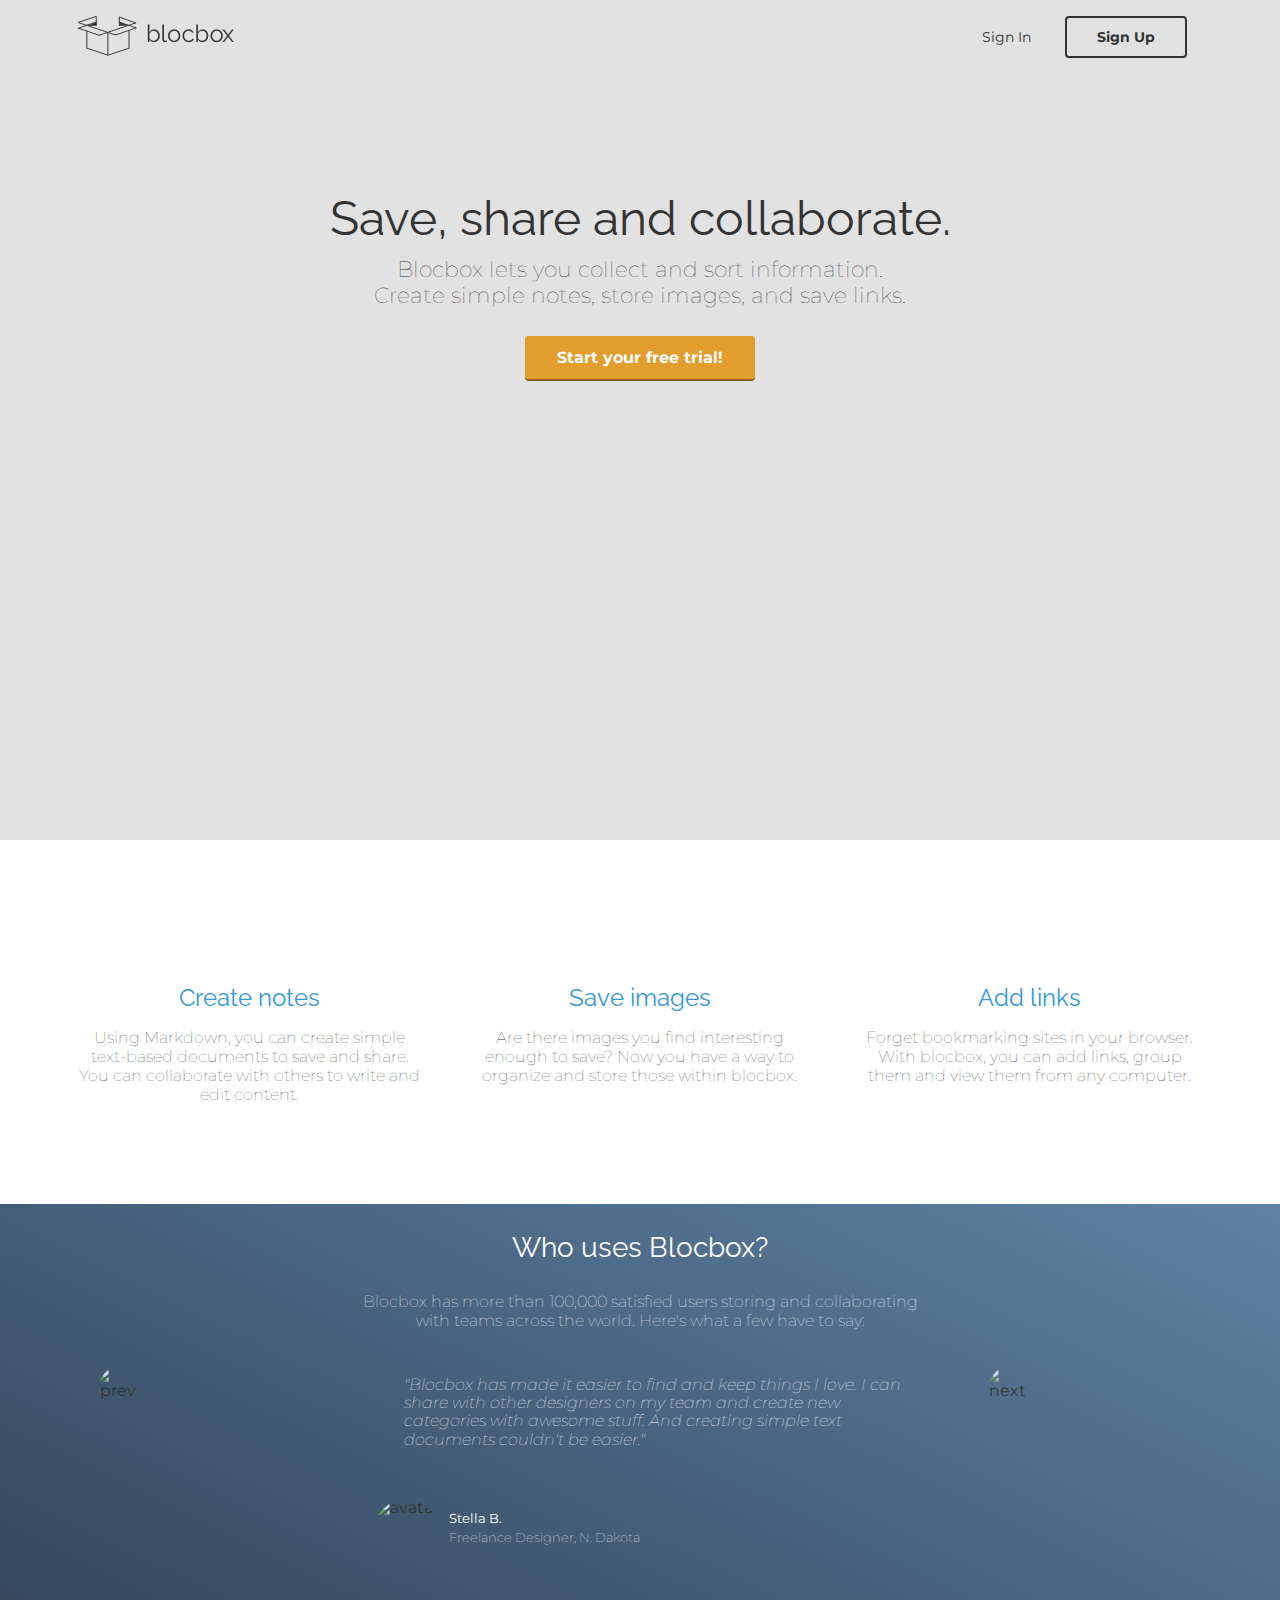
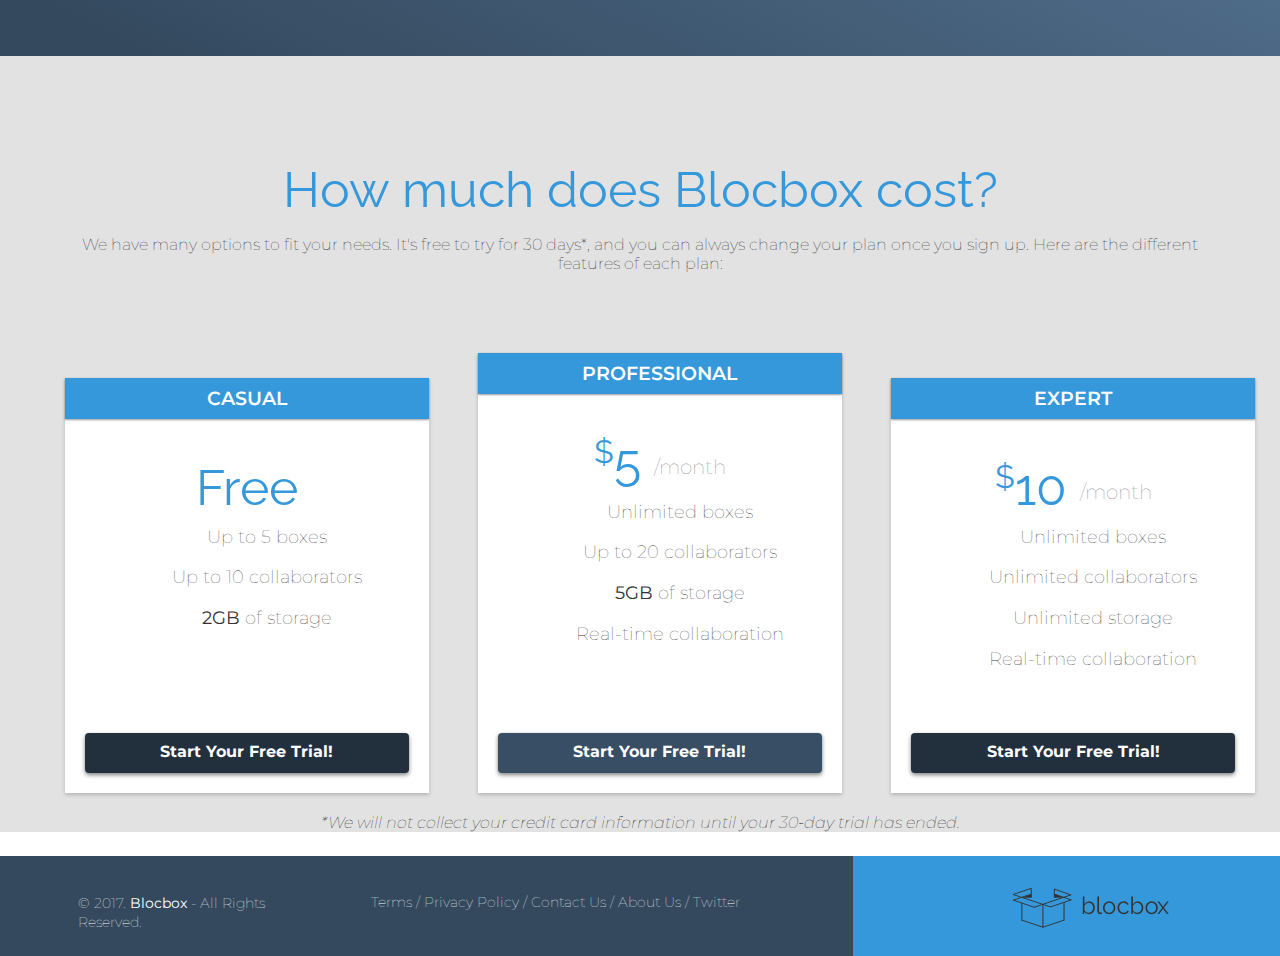
==== commit 2266749a: "Fixed styling bugs on homepage" ====
--- a/index.html
+++ b/index.html
@@ -66,7 +66,7 @@
     <section class="testimonials">
       <div class="container">
         <h2>Who uses Blocbox?</h2>
-        <p>blocbox has more than 100,000 satisfied users storing and collaborating<br/> with teams across the world. Here's what a few have to say:</p>
+        <p>Blocbox has more than 100,000 satisfied users storing and collaborating<br/> with teams across the world. Here's what a few have to say:</p>
         <ul class="container">
           <li class="one-fourth"><img src="/Users/zachminuto/GitHub/Blocbox/images/left-arrow.png" alt="prev" style="width:50px;height:94px;"></li>
           <li class="one-half">
@@ -82,10 +82,10 @@
 
 <!--Pricing-->
 
-  <section class="Pricing">
+  <section class="pricing">
     <div class="container">
       <h2>How much does Blocbox cost?</h2>
-      <p>We have many options to fit your needs. It's free to try for 30 days*, and you can always change your plan once you signed up. <br/>Here are the different features of each plan:</p>
+      <p>We have many options to fit your needs. It's free to try for 30 days*, and you can always change your plan once you sign up. Here are the different features of each plan:</p>
     </div>
     <ul>
       <li class="one-third">
@@ -131,19 +131,8 @@
    </div>
   </li>
 </ul>
-<div class="container">
   <p class="small">*We will not collect your credit card information until your 30-day trial has ended.</p>
-</div>
-</section>
 
-<!--New Section-->
-
-<section>
-  <div class="container">
-    <h2>Getting Started with Blocbox is easy!</h2>
-    <p>Use Facebook or Twitter to start your free trial. We won't collect your credit card information unless you want to upgrade.</p>
-    <a href="signup.html">Start your free trial!</a>
-  </div>
 </section>
 </main>
 
@@ -151,10 +140,10 @@
 
   <footer>
     <div class="container footer-nav-block">
-      <div class="left-footer-block one-third">
+      <div class="left-footer-block one-fourth">
         <p class="copyright-block">&copy; 2017. <strong>Blocbox</strong> - All Rights Reserved.</p>
       </div>
-      <nav class="link-block middle-footer-block one-third">
+      <nav class="link-block middle-footer-block one-half">
         <ul>
           <li><a href="">Terms</a></li> /
           <li><a href="">Privacy Policy</a></li> /
@@ -163,7 +152,7 @@
           <li><a href="">Twitter</a></li>
         </ul>
       </nav>
-      <div class="right-footer-block one-third">
+      <div class="right-footer-block one-fourth">
         <img class="logo" src="images/Logo.png" alt="Blocbox" />
       </div>
   </div>
--- a/css/style.css
+++ b/css/style.css
@@ -185,18 +185,23 @@
  .benefits ul {
    margin: 0 auto;
    padding:4em 0;
+   list-style-type: none;
  }
  .benefits ul li {
    list-style-type: none;
    display: inline-block;
  }
  .benefits i {
+   display: block;
    color:#22303E;
    font-size:60px;
    text-align: center;
    margin:0;
    vertical-align: middle;
  }
+ #benefits li {
+   list-style-type: none;
+ }
  .benefits h2 {
    color:#3498DB;
    text-align: center;
@@ -209,15 +214,22 @@
  .testimonials {
    background: #34495E url("../images/background.png") top center no-repeat;
    background: url("../images/background.png") top center no-repeat, linear-gradient(206deg, #5F81A3 0%, #34495E 94%);
-   padding:4em 0;
    text-align: center;
+   height: 452px;
  }
  .testimonials h2 {
    color:#FFFFFF;
    font-size: 28px;
+   margin: 1em;
  }
  .testimonials ul li {
    list-style-type: none;
+ }
+ .testimonials ul li.one-fourth {
+   width: 20%;
+ }
+ .testimonials ul li.one-half {
+   width: 48%;
  }
  .testimonials blockquote {
    color:#FFFFFF;
@@ -250,39 +262,59 @@
 }
 
  /* PRICING */
+ ul {
+  list-style-type: none;
+}
+.pricing {
+  background-color: #e2e2e2;
+}
 .pricing .container {
   background-color: #e2e2e2;
   background-size:cover;
   text-align: center;
   padding:4em 0;
-}
-.pricing h2, .pricing p {
-  color:#FFFFFF;
+  list-style-type: none;
+}
+.pricing h2{
+  color: #3498DB;
+  text-align: center;
+  font-size: 50px;
+}
+.pricing p {
+  color:#000000;
+  list-style: none;
+  text-align: center;
 }
 .pricing ul {
   margin:0 auto;
-  padding:2em 0;
 }
 .pricing ul li {
-  list-style-type: none;
+  list-style: none;
 }
 .box {
   padding:0 15px 15px;
   background: #FFFFFF;
   box-shadow: 0px 2px 4px 0px rgba(0,0,0,0.20);
-  min-height: 439px;
+  min-height: 400px;
   position: relative;
   margin-top: 25px;
+  display: block;
+  text-align: center;
 }
 .box.middle {
-  min-height: 485px;
+  min-height: 425px;
   margin-top:0px;
+}
+.box.middle .btn {
+  background-color: #374E65;
+  border-color: #374E65;
 }
 .box h3 {
   font-family: "Montserrat", Helvetica, Arial, sans-serif;
   font-weight: 600;
   text-transform: uppercase;
-  background: #E2E2E2;
+  background: #3498DB;
+  color: #FFFFFF;
   box-shadow: 0px 1px 2px 0px rgba(0,0,0,0.40);
   left:0;
   right:0;
@@ -296,6 +328,7 @@
   font-weight: normal;
   margin:40px 0 10px;
   color:#3498DB;
+  text-align: center;
 }
 .box h4 span {
   font-size:32px;
@@ -315,13 +348,271 @@
 }
 .box .btn {
   position:absolute;
+  height: 20px;
   bottom:20px;
   left:20px;
   right:20px;
+  text-align:center;
+  background-color: #22303E;
+  border: #22303E;
+  box-shadow: 0px 2px 4px rgba(0, 0, 0, 0.5);
 }
 .small {
-  font-size: 12px;
-  color: #FEFEFE;
-  line-height: 15px;
-  font-style:italic;
-}
+  margin: 24px;
+  font-style: italic;
+}
+
+/* FOOTER */
+ footer {
+   background-color: #34495E;
+   background-image: linear-gradient(to top,
+      #3498DB 0%, #3498DB 50%, #34495E 50%, #34495E 100%);
+   color: #FFFFFF;
+   height: 150px;
+   position: relative;
+   overflow: hidden;
+   z-index: 0;
+ }
+ footer p, footer nav ul {
+   font-size:14px;
+   font-weight:100;
+   text-align: center;
+   margin: 10px auto 0;
+ }
+ footer nav ul li {
+   list-style-type: none;
+   display: inline;
+ }
+ footer nav ul li a {
+   color:#FFFFFF;
+   text-decoration: none;
+ }
+ footer .right-footer-block {
+   background-color: transparent;
+ }
+ footer .logo{
+   padding: 2.35em 0;
+   margin: 0 auto;
+   display: block;
+ }
+ @media (min-width: 992px){
+   footer{
+     background-color: #3498DB;
+     background-image: linear-gradient(to left,
+        #3498DB 0%, #3498DB 33.33337%, #34495E 33.33337%, #34495E 100%);
+     height: 100px;
+   }
+   footer p, footer nav ul{
+     padding: 2em 0;
+     text-align: left;
+   }
+   footer .right-footer-block {
+     background-color: #3498DB;
+   }
+   footer .logo{
+     padding: 2em 0 2em 1.5em;
+   }
+
+
+   /* DASHBOARD */
+  .dashboard {
+    background:#F7F7F7;
+  }
+  .left-nav {
+    height: 100vh;
+    width:14.66666667%;
+    color:#FFFFFF;
+    background: #34495E;
+    background-image: linear-gradient(206deg, #5F81A3 0%, #34495E 94%);
+    float:left;
+    position: fixed;
+    display:block;
+  }
+  .left-nav .site-logo {
+    padding:20px 0;
+    background:#34495E;
+    display:block;
+    text-align: center;
+  }
+  .left-nav .items {
+    padding:0 6%;
+  }
+  .left-nav .items p {
+    font-weight: 600;
+    text-transform: uppercase;
+    font-size: 12px;
+    color: #E2E2E2;
+    line-height: 15px;
+  }
+  .left-nav .items ul {
+    margin:0 0 40px;
+    padding:0;
+  }
+  .left-nav .items ul li {
+    list-style-type: none;
+    margin-bottom: 15px;
+  }
+  .left-nav .items ul li a {
+    color:#FFFFFF;
+    text-decoration: none;
+    font-weight: 100;
+  }
+  .left-nav .items ul li a i {
+    width:16px;
+    text-align: center;
+    margin-right:8px;
+  }
+
+
+  /* LEFT NAVBAR SETTINGS */
+   .left-nav .settings {
+     position:absolute;
+     background:#22303E;
+     width:100%;
+     bottom:0;
+     left:0;
+     right:0;
+     padding:10px 0;
+   }
+   .left-nav .settings img {
+     height:35px;
+     width:35px;
+     border-radius: 50%;
+     margin-left:10px;
+     display: inline-block;
+   }
+   .left-nav .settings p {
+     display: inline-block;
+     vertical-align: top;
+     padding-top: 8px;
+     font-weight: 400;
+     margin:0 0 0 10px;
+   }
+   .left-nav .settings a {
+     color:#FFFFFF;
+     text-decoration: none;
+     text-align: right;
+     float: right;
+     margin-right:10px;
+     margin-top:8px;
+   }
+
+   /* CONTENT */
+ .content {
+   padding:6em 1% 1.5em;
+   float:right;
+   width:98%;
+   position: relative;
+ }
+ .content .header {
+   margin:0 1% 20px;
+ }
+ .content .header h1 {
+   font-family: "Raleway", Helvetica, Arial, sans-serif;
+   font-weight: 100;
+   margin:0 0 30px;
+   font-size: 36px;
+   color: #3498DB;
+   line-height: 44px;
+   float: left;
+   display:inline-block;
+ }
+ .content .header > a {
+   float:right;
+ }
+ .content-item {
+   width:96%;
+   margin:0 2% 25px;
+   float:left;
+   display:block;
+ }
+ .item-box {
+   display:block;
+   height:230px;
+   background: #FFFFFF;
+   box-shadow: 0px 1px 3px 0px rgba(0,0,0,0.40);
+   position: relative;
+   overflow: hidden;
+   padding:20px;
+ }
+
+
+/* Larger Mobile Devices */
+ @media (min-width:460px) {
+   .content {
+     padding:1.5em 1%;
+     float:right;
+     width:90%;
+     position: relative;
+   }
+   .content-item {
+     width:46%;
+     margin:0 2% 25px;
+     float:left;
+     display:block;
+   }
+ }
+/* Tablets */
+ @media (min-width:768px) {
+   .content {
+     padding:1.5em 5%;
+     float:right;
+     width:90%;
+     position: relative;
+   }
+   .content > .container {
+     width:700px;
+   }
+   .content-item {
+     width:31.33333%;
+     margin:0 1% 25px;
+   }
+ }
+/* Laptops and Desktops */
+ @media (min-width:992px) {
+   .content {
+     padding:1.5em 1%;
+     float:right;
+     width:83.33333333%;
+     position: relative;
+   }
+   .content > .container {
+     width:auto;
+   }
+   .content-item {
+     width:23%;
+     margin:0 1% 25px;
+   }
+
+   .item-box > img {
+     position:absolute;
+     height:100%;
+     width:auto;
+     top:0;
+     left:0;
+     right:0;
+   }
+   .item-box h2 {
+     font-family: 'Raleway', Helvetica, Arial, sans-serif;
+     font-weight: 700;
+     font-size: 15px;
+     line-height: 17px;
+     margin:0;
+   }
+   .item-box h2 a {
+     color: #3498DB;
+     text-decoration: none;
+   }
+   .item-box h2 img {
+     width:16px;
+     height:16px;
+     position:relative;
+     top:2px;
+     margin-right:5px;
+   }
+   .item-box p {
+     font-size: 14px;
+     color: #333333;
+     line-height: 18px;
+     margin:5px 0 0;
+   }
